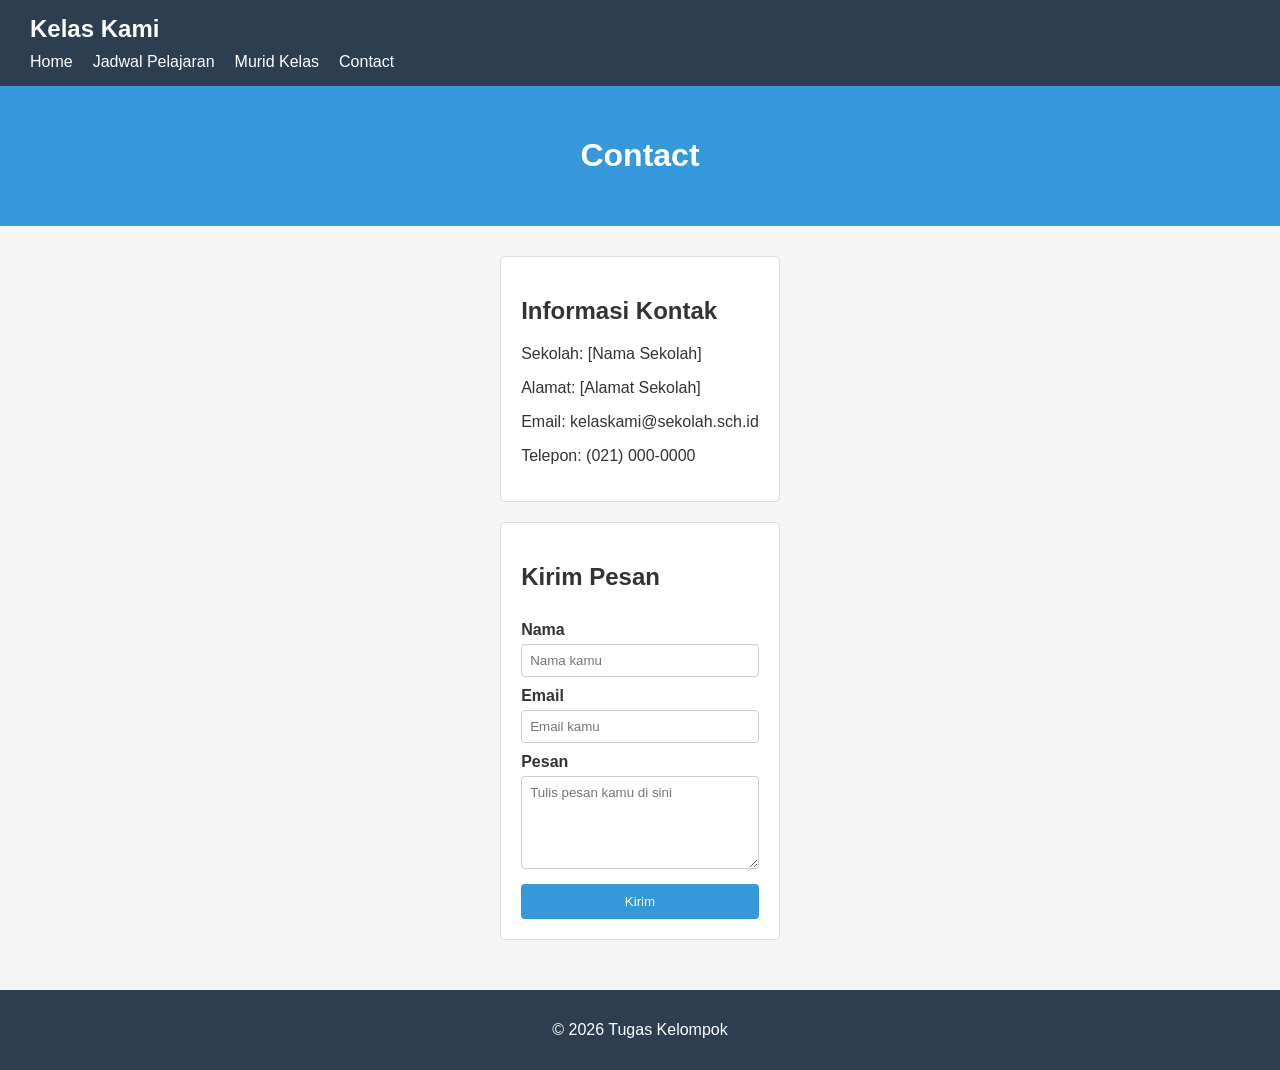
==== contact.html @ 1a40dacf "Add files via upload" ====
<!DOCTYPE html>
<html lang="id">
<head>
  <meta charset="UTF-8">
  <title>Contact</title>
  <link rel="stylesheet" href="style.css">
</head>
<body>

  <nav>
    <h2>Kelas Kami</h2>
    <ul>
      <li><a href="index.html">Home</a></li>
      <li><a href="jadwal.html">Jadwal Pelajaran</a></li>
      <li><a href="murid.html">Murid Kelas</a></li>
      <li><a href="contact.html">Contact</a></li>
    </ul>
  </nav>

  <header>
    <h1>Contact</h1>
  </header>

  <main>
    <section>
      <h2>Informasi Kontak</h2>
      <p>Sekolah: [Nama Sekolah]</p>
      <p>Alamat: [Alamat Sekolah]</p>
      <p>Email: kelaskami@sekolah.sch.id</p>
      <p>Telepon: (021) 000-0000</p>
    </section>

    <section>
      <h2>Kirim Pesan</h2>
      <form action="#">
        <label for="nama">Nama</label>
        <input type="text" id="nama" name="nama" placeholder="Nama kamu">

        <label for="email">Email</label>
        <input type="email" id="email" name="email" placeholder="Email kamu">

        <label for="pesan">Pesan</label>
        <textarea id="pesan" name="pesan" rows="5" placeholder="Tulis pesan kamu di sini"></textarea>

        <button type="submit">Kirim</button>
      </form>
    </section>
  </main>

  <footer>
    <p>&copy; 2026 Tugas Kelompok</p>
  </footer>

</body>
</html>
---- style.css ----
html, body {
  height: 100%;
  margin: 0;
  padding: 0;
}

body {
  font-family: Arial, sans-serif;
  background-color: #f5f5f5;
  color: #333333;
  display: flex;
  flex-direction: column;
  min-height: 100vh;
}

nav {
  background-color: #2c3e50;
  padding: 15px 30px;
  color: white;
}

nav h2 {
  margin: 0 0 10px 0;
}

nav ul {
  list-style: none;
  display: flex;
  gap: 20px;
  margin: 0;
  padding: 0;
}

nav ul li a {
  color: white;
  text-decoration: none;
}

nav ul li a:hover {
  text-decoration: underline;
}

header {
  background-color: #3498db;
  color: white;
  padding: 30px;
  text-align: center;
}

main {
  max-width: 800px;
  margin: 30px auto;
  padding: 0 20px;
  flex: 1;
}

section {
  background-color: white;
  border: 1px solid #dddddd;
  border-radius: 5px;
  padding: 20px;
  margin-bottom: 20px;
}

footer {
  text-align: center;
  padding: 15px;
  background-color: #2c3e50;
  color: white;
}

/* --- Jadwal Kuliah --- */
table {
  width: 100%;
  border-collapse: collapse;
  background-color: white;
  table-layout: fixed;
}

th, td {
  border: 1px solid #dddddd;
  padding: 10px;
  text-align: center;
  vertical-align: top;
}

th {
  background-color: #2c3e50;
  color: white;
}

.mk-item {
  background-color: #f2f2f2;
  border: 1px solid #dddddd;
  border-radius: 4px;
  padding: 8px;
  margin-bottom: 8px;
  display: flex;
  flex-direction: column;
}

.mk-jam {
  font-size: 12px;
  color: #666666;
}

.mk-nama {
  font-weight: bold;
  color: #333333;
  font-size: 14px;
}

/* --- Murid Kelas --- */
.siswa-container {
  display: flex;
  flex-wrap: wrap;
  gap: 20px;
  justify-content: center;
}

.kartu-siswa {
  background-color: white;
  border: 1px solid #dddddd;
  border-radius: 5px;
  padding: 15px;
  width: 150px;
  text-align: center;
}

.kartu-siswa img {
  width: 120px;
  height: 120px;
  object-fit: cover;
  border-radius: 5px;
  background-color: #cccccc;
}

.kartu-siswa h3 {
  margin: 10px 0 5px 0;
  font-size: 16px;
}

.kartu-siswa p {
  margin: 0;
  font-size: 14px;
  color: #666666;
}

/* --- Contact --- */
form {
  display: flex;
  flex-direction: column;
}

label {
  margin-top: 10px;
  margin-bottom: 5px;
  font-weight: bold;
}

input, textarea {
  padding: 8px;
  border: 1px solid #cccccc;
  border-radius: 4px;
  font-family: Arial, sans-serif;
}

button {
  margin-top: 15px;
  padding: 10px;
  background-color: #3498db;
  color: white;
  border: none;
  border-radius: 4px;
  cursor: pointer;
}

button:hover {
  background-color: #2980b9;
}
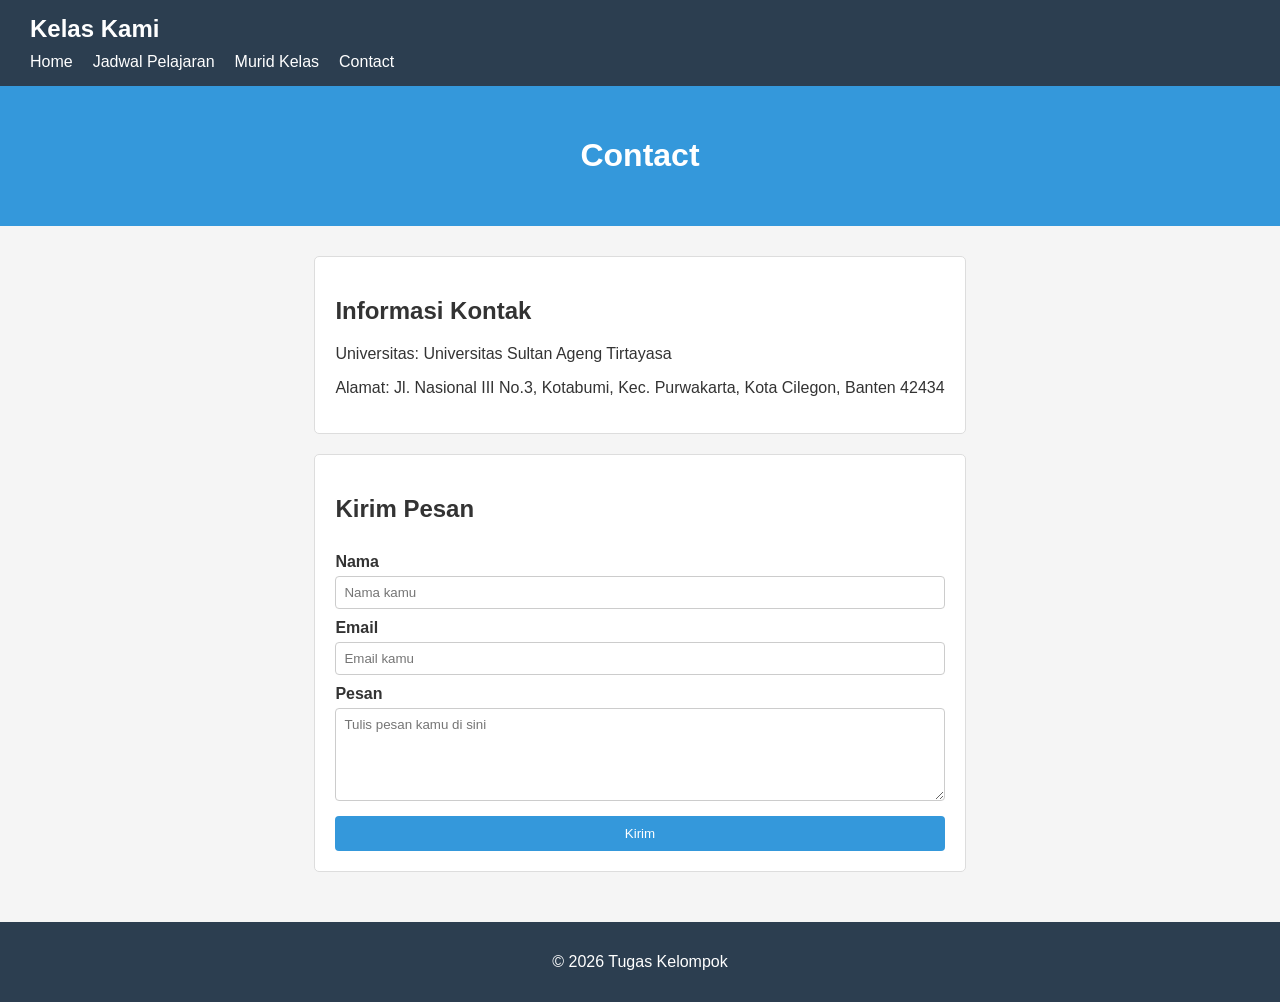
==== commit f10e7420: "Contact" ====
--- a/contact.html
+++ b/contact.html
@@ -24,10 +24,10 @@
   <main>
     <section>
       <h2>Informasi Kontak</h2>
-      <p>Sekolah: [Nama Sekolah]</p>
-      <p>Alamat: [Alamat Sekolah]</p>
-      <p>Email: kelaskami@sekolah.sch.id</p>
-      <p>Telepon: (021) 000-0000</p>
+      <p>Universitas: Universitas Sultan Ageng Tirtayasa</p>
+      <p>Alamat: Jl. Nasional III No.3, Kotabumi, Kec. Purwakarta, Kota Cilegon, Banten 42434</p>
+    
+    
     </section>
 
     <section>
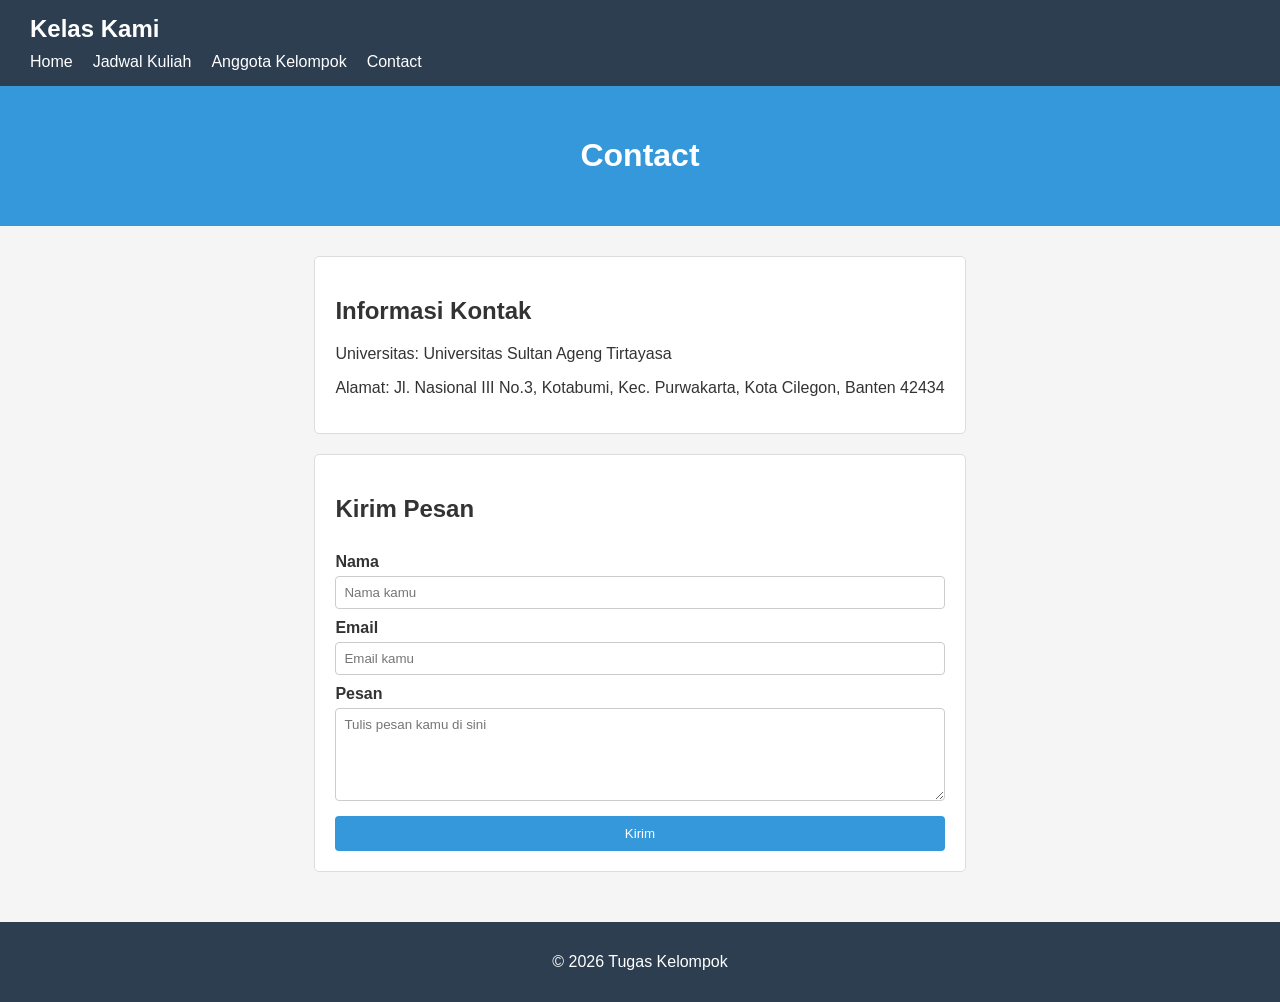
==== commit 12ce844e: "Contact" ====
--- a/contact.html
+++ b/contact.html
@@ -11,8 +11,8 @@
     <h2>Kelas Kami</h2>
     <ul>
       <li><a href="index.html">Home</a></li>
-      <li><a href="jadwal.html">Jadwal Pelajaran</a></li>
-      <li><a href="murid.html">Murid Kelas</a></li>
+      <li><a href="jadwal.html">Jadwal Kuliah</a></li>
+      <li><a href="murid.html">Anggota Kelompok</a></li>
       <li><a href="contact.html">Contact</a></li>
     </ul>
   </nav>
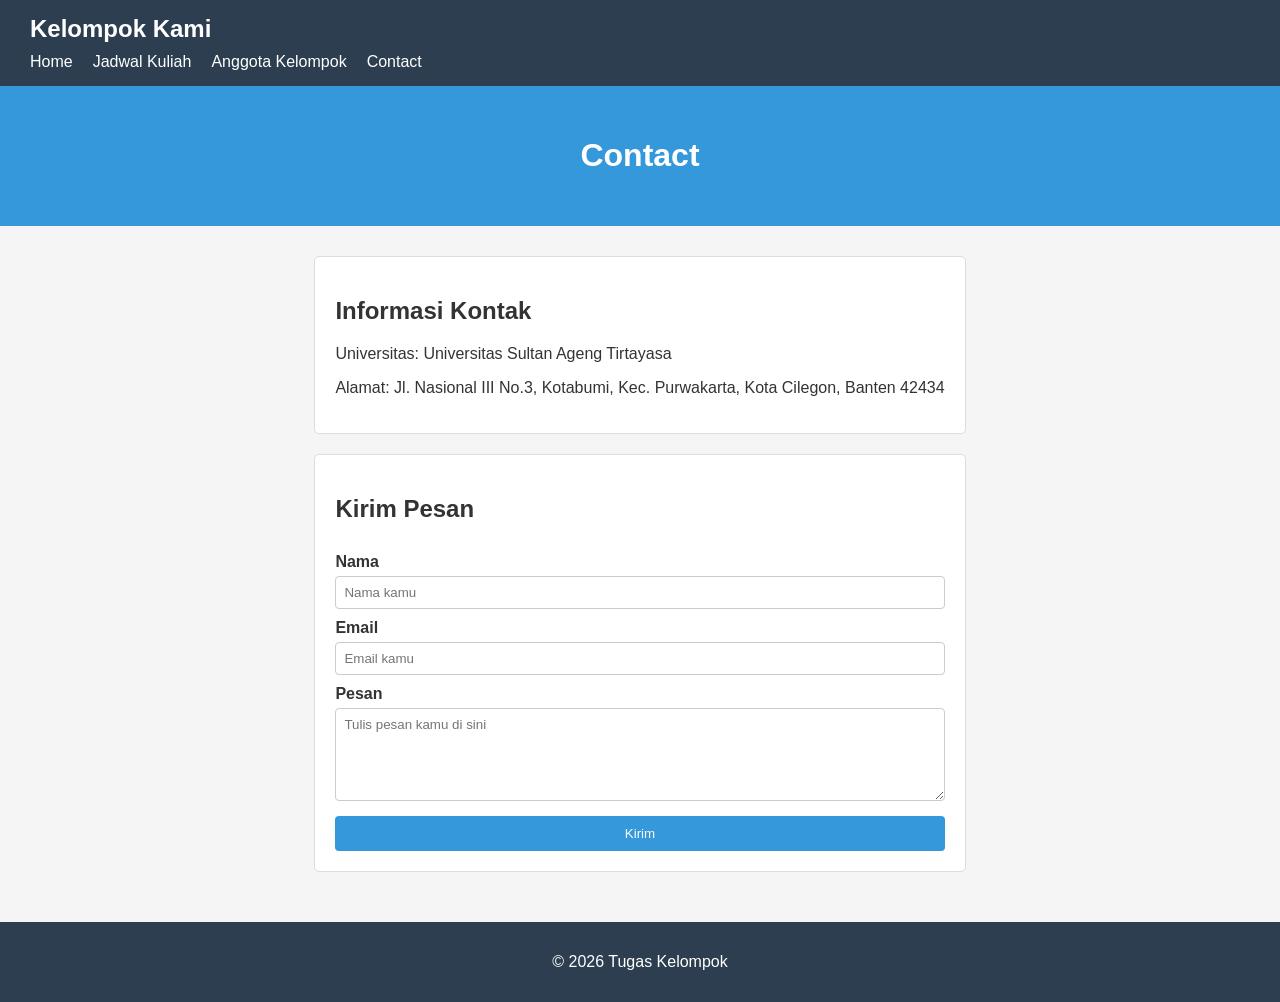
==== commit e9533636: "Contact" ====
--- a/contact.html
+++ b/contact.html
@@ -8,7 +8,7 @@
 <body>
 
   <nav>
-    <h2>Kelas Kami</h2>
+    <h2>Kelompok Kami</h2>
     <ul>
       <li><a href="index.html">Home</a></li>
       <li><a href="jadwal.html">Jadwal Kuliah</a></li>
